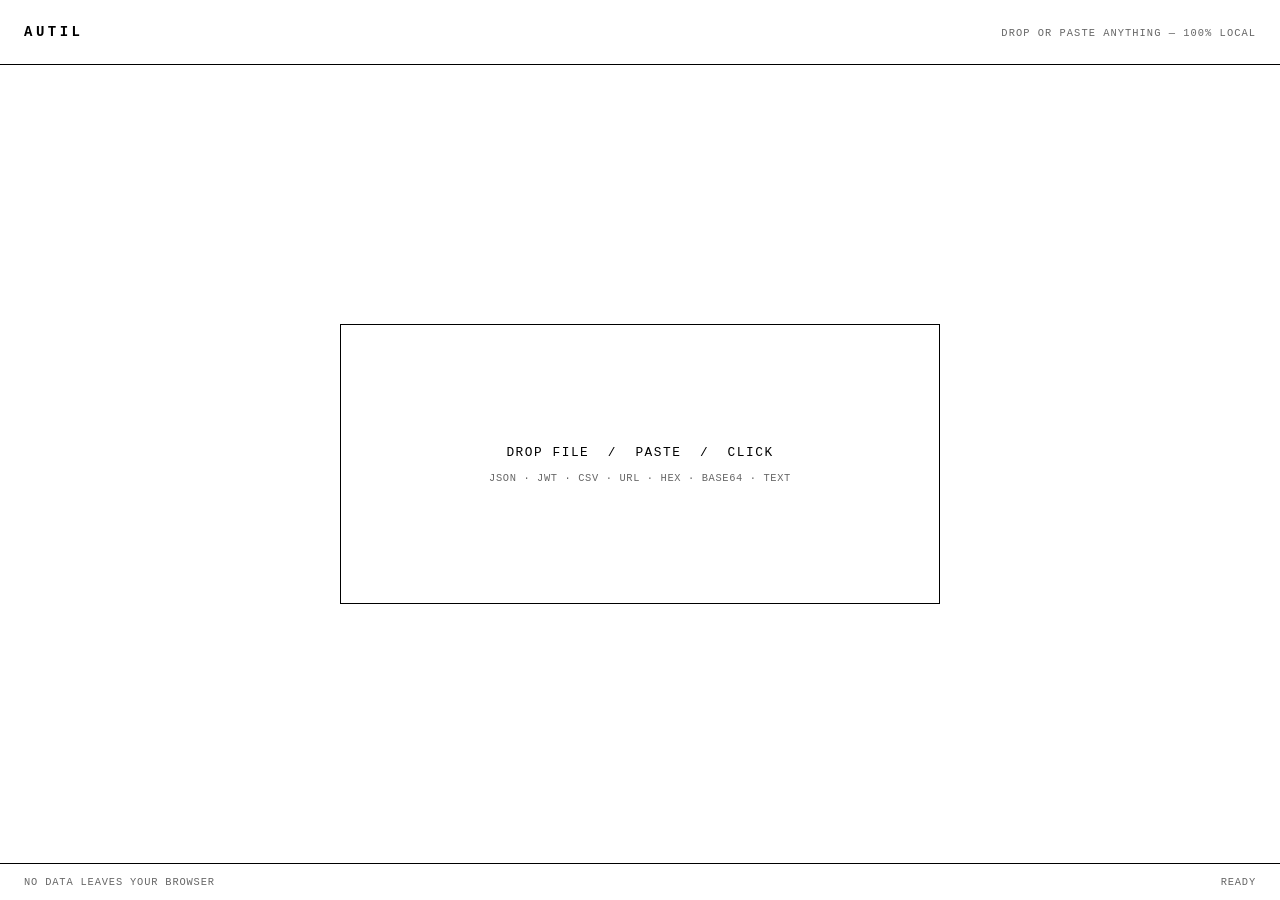
==== index.html @ 1c5a49dd "feat: add JSON Semantic Diff" ====
<!DOCTYPE html>
<html lang="en">
<head>
  <meta charset="UTF-8">
  <meta name="viewport" content="width=device-width, initial-scale=1.0">
  <title>AUTIL</title>
  <style>
    :root {
      --black:   #000;
      --white:   #fff;
      --mid:     #666;
      --rule:    1px solid #000;
      --pad:     24px;
      --mono:    'Courier New', Courier, monospace;
    }

    *, *::before, *::after { box-sizing: border-box; margin: 0; padding: 0; }

    body {
      font-family: var(--mono);
      background: var(--white);
      color: var(--black);
      min-height: 100dvh;
      display: grid;
      grid-template-rows: auto 1fr auto;
    }

    /* ── Header ── */
    header {
      padding: var(--pad);
      border-bottom: var(--rule);
      display: flex;
      justify-content: space-between;
      align-items: baseline;
      gap: 16px;
    }

    .wordmark {
      font-size: 0.875rem;
      font-weight: bold;
      letter-spacing: 0.25em;
    }

    .tagline {
      font-size: 0.65rem;
      color: var(--mid);
      letter-spacing: 0.1em;
      text-transform: uppercase;
    }

    /* ── Drop zone ── */
    main {
      display: flex;
      align-items: center;
      justify-content: center;
      padding: var(--pad);
    }

    #drop {
      width: 100%;
      max-width: 600px;
      min-height: 280px;
      border: var(--rule);
      display: flex;
      flex-direction: column;
      align-items: center;
      justify-content: center;
      gap: 12px;
      cursor: pointer;
      padding: 48px 32px;
      text-align: center;
      user-select: none;
      transition: background 80ms, color 80ms;
    }

    #drop.over {
      background: var(--black);
      color: var(--white);
    }

    #drop.over .hint { color: #999; }

    .instruction {
      font-size: 0.8rem;
      letter-spacing: 0.12em;
      text-transform: uppercase;
    }

    .hint {
      font-size: 0.65rem;
      color: var(--mid);
      letter-spacing: 0.06em;
    }

    /* ── Tool output area ── */
    #tool {
      width: 100%;
      max-width: 600px;
      margin-top: 16px;
      display: none;
    }

    /* ── Footer ── */
    footer {
      padding: 12px var(--pad);
      border-top: var(--rule);
      display: flex;
      justify-content: space-between;
      align-items: center;
      font-size: 0.65rem;
      color: var(--mid);
      letter-spacing: 0.08em;
    }
  </style>
</head>
<body>

  <header>
    <span class="wordmark">AUTIL</span>
    <span class="tagline">Drop or paste anything &mdash; 100% local</span>
  </header>

  <main>
    <div style="width:100%;max-width:600px;">
      <div id="drop">
        <div class="instruction">Drop file &nbsp;/&nbsp; paste &nbsp;/&nbsp; click</div>
        <div class="hint">JSON &middot; JWT &middot; CSV &middot; URL &middot; HEX &middot; BASE64 &middot; TEXT</div>
      </div>
      <div id="tool"></div>
    </div>
  </main>

  <footer>
    <span>NO DATA LEAVES YOUR BROWSER</span>
    <span id="status">READY</span>
  </footer>

  <script>
    // ── Feature flags — toggle tools without redeployment ──
    window.AUTIL_FLAGS = {
      SPREADSHEET_GRID_V1:         true,
      TEMPORAL_CALENDAR_P2P:       true,
      CRYPTOGRAPHIC_DEVELOPER_KIT: true,
      WASM_FFMPEG_TRANSCODER:      false,
    };

    const drop   = document.getElementById('drop');
    const tool   = document.getElementById('tool');
    const status = document.getElementById('status');

    // ── Drag and drop ──
    drop.addEventListener('dragover', e => { e.preventDefault(); drop.classList.add('over'); });
    drop.addEventListener('dragleave', () => drop.classList.remove('over'));
    drop.addEventListener('drop', e => {
      e.preventDefault();
      drop.classList.remove('over');
      const file = e.dataTransfer.files[0];
      if (file) return readFile(file);
      const text = e.dataTransfer.getData('text');
      if (text) route(text);
    });

    // ── Click to pick file ──
    drop.addEventListener('click', () => {
      const input = document.createElement('input');
      input.type = 'file';
      input.onchange = e => readFile(e.target.files[0]);
      input.click();
    });

    // ── Paste anywhere ──
    document.addEventListener('paste', e => {
      const text = e.clipboardData.getData('text');
      if (text) return route(text);
      const file = e.clipboardData.files[0];
      if (file) readFile(file);
    });

    function readFile(file) {
      setStatus(`${file.name}`);
      const reader = new FileReader();
      reader.onload = e => route(e.target.result, file.type);
      reader.readAsText(file);
    }

    // ── Type detection ──
    function detect(raw) {
      const t = raw.trim();
      if (t.startsWith('{') || t.startsWith('['))                        return 'JSON';
      if (/^[\w-]+\.[\w-]+\.[\w-]+$/.test(t))                           return 'JWT';
      if (/^https?:\/\//.test(t))                                        return 'URL';
      if (t.includes(',') && t.split('\n').length > 1)                   return 'CSV';
      if (/^([0-9a-fA-F]{2}\s*)+$/.test(t))                             return 'HEX';
      if (/^[A-Za-z0-9+/]+=*$/.test(t) && t.length % 4 === 0)          return 'BASE64';
      return 'TEXT';
    }

    // ── Route input to the right tool ──
    function route(raw, mimeHint) {
      const type = detect(raw);
      setStatus(type);
      tool.style.display = 'block';
      tool.innerHTML = `<div style="padding:16px 0;font-size:0.7rem;color:#666;letter-spacing:.08em;">DETECTED: ${type} — tool module loading...</div>`;
      // Tool modules injected here by Claude SWE
    }

    function setStatus(msg) {
      status.textContent = msg.toUpperCase();
    }
  </script>

</body>
</html>
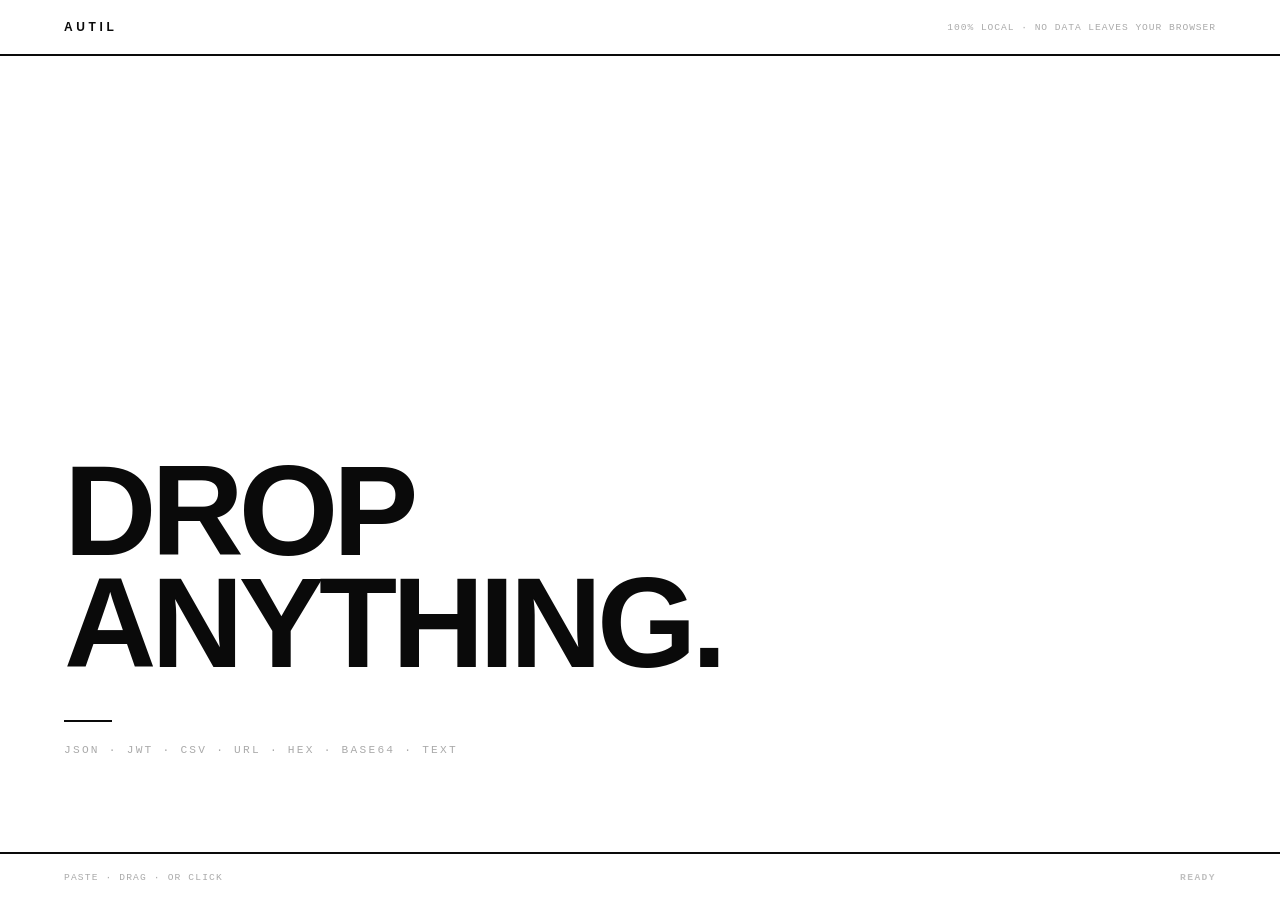
==== commit 846d4fb2: "feat: add Image Compressor" ====
--- a/index.html
+++ b/index.html
@@ -4,210 +4,32 @@
   <meta charset="UTF-8">
   <meta name="viewport" content="width=device-width, initial-scale=1.0">
   <title>AUTIL</title>
-  <style>
-    :root {
-      --black:   #000;
-      --white:   #fff;
-      --mid:     #666;
-      --rule:    1px solid #000;
-      --pad:     24px;
-      --mono:    'Courier New', Courier, monospace;
-    }
-
-    *, *::before, *::after { box-sizing: border-box; margin: 0; padding: 0; }
-
-    body {
-      font-family: var(--mono);
-      background: var(--white);
-      color: var(--black);
-      min-height: 100dvh;
-      display: grid;
-      grid-template-rows: auto 1fr auto;
-    }
-
-    /* ── Header ── */
-    header {
-      padding: var(--pad);
-      border-bottom: var(--rule);
-      display: flex;
-      justify-content: space-between;
-      align-items: baseline;
-      gap: 16px;
-    }
-
-    .wordmark {
-      font-size: 0.875rem;
-      font-weight: bold;
-      letter-spacing: 0.25em;
-    }
-
-    .tagline {
-      font-size: 0.65rem;
-      color: var(--mid);
-      letter-spacing: 0.1em;
-      text-transform: uppercase;
-    }
-
-    /* ── Drop zone ── */
-    main {
-      display: flex;
-      align-items: center;
-      justify-content: center;
-      padding: var(--pad);
-    }
-
-    #drop {
-      width: 100%;
-      max-width: 600px;
-      min-height: 280px;
-      border: var(--rule);
-      display: flex;
-      flex-direction: column;
-      align-items: center;
-      justify-content: center;
-      gap: 12px;
-      cursor: pointer;
-      padding: 48px 32px;
-      text-align: center;
-      user-select: none;
-      transition: background 80ms, color 80ms;
-    }
-
-    #drop.over {
-      background: var(--black);
-      color: var(--white);
-    }
-
-    #drop.over .hint { color: #999; }
-
-    .instruction {
-      font-size: 0.8rem;
-      letter-spacing: 0.12em;
-      text-transform: uppercase;
-    }
-
-    .hint {
-      font-size: 0.65rem;
-      color: var(--mid);
-      letter-spacing: 0.06em;
-    }
-
-    /* ── Tool output area ── */
-    #tool {
-      width: 100%;
-      max-width: 600px;
-      margin-top: 16px;
-      display: none;
-    }
-
-    /* ── Footer ── */
-    footer {
-      padding: 12px var(--pad);
-      border-top: var(--rule);
-      display: flex;
-      justify-content: space-between;
-      align-items: center;
-      font-size: 0.65rem;
-      color: var(--mid);
-      letter-spacing: 0.08em;
-    }
-  </style>
+  <link rel="stylesheet" href="style.css">
 </head>
 <body>
 
-  <header>
-    <span class="wordmark">AUTIL</span>
-    <span class="tagline">Drop or paste anything &mdash; 100% local</span>
-  </header>
+  <aapp>
 
-  <main>
-    <div style="width:100%;max-width:600px;">
-      <div id="drop">
-        <div class="instruction">Drop file &nbsp;/&nbsp; paste &nbsp;/&nbsp; click</div>
-        <div class="hint">JSON &middot; JWT &middot; CSV &middot; URL &middot; HEX &middot; BASE64 &middot; TEXT</div>
-      </div>
-      <div id="tool"></div>
-    </div>
-  </main>
+    <ahead>
+      <amark>AUTIL</amark>
+      <atag>100% local &middot; no data leaves your browser</atag>
+    </ahead>
 
-  <footer>
-    <span>NO DATA LEAVES YOUR BROWSER</span>
-    <span id="status">READY</span>
-  </footer>
+    <adrop id="drop">
+      <alabel>Drop<br>Anything.</alabel>
+      <ahint>JSON &middot; JWT &middot; CSV &middot; URL &middot; HEX &middot; BASE64 &middot; TEXT</ahint>
+    </adrop>
 
-  <script>
-    // ── Feature flags — toggle tools without redeployment ──
-    window.AUTIL_FLAGS = {
-      SPREADSHEET_GRID_V1:         true,
-      TEMPORAL_CALENDAR_P2P:       true,
-      CRYPTOGRAPHIC_DEVELOPER_KIT: true,
-      WASM_FFMPEG_TRANSCODER:      false,
-    };
+    <amain id="main" hidden></amain>
 
-    const drop   = document.getElementById('drop');
-    const tool   = document.getElementById('tool');
-    const status = document.getElementById('status');
+    <afooter>
+      <ainfo>Paste &middot; drag &middot; or click</ainfo>
+      <astatus id="status" data-ready>READY</astatus>
+    </afooter>
 
-    // ── Drag and drop ──
-    drop.addEventListener('dragover', e => { e.preventDefault(); drop.classList.add('over'); });
-    drop.addEventListener('dragleave', () => drop.classList.remove('over'));
-    drop.addEventListener('drop', e => {
-      e.preventDefault();
-      drop.classList.remove('over');
-      const file = e.dataTransfer.files[0];
-      if (file) return readFile(file);
-      const text = e.dataTransfer.getData('text');
-      if (text) route(text);
-    });
+  </aapp>
 
-    // ── Click to pick file ──
-    drop.addEventListener('click', () => {
-      const input = document.createElement('input');
-      input.type = 'file';
-      input.onchange = e => readFile(e.target.files[0]);
-      input.click();
-    });
-
-    // ── Paste anywhere ──
-    document.addEventListener('paste', e => {
-      const text = e.clipboardData.getData('text');
-      if (text) return route(text);
-      const file = e.clipboardData.files[0];
-      if (file) readFile(file);
-    });
-
-    function readFile(file) {
-      setStatus(`${file.name}`);
-      const reader = new FileReader();
-      reader.onload = e => route(e.target.result, file.type);
-      reader.readAsText(file);
-    }
-
-    // ── Type detection ──
-    function detect(raw) {
-      const t = raw.trim();
-      if (t.startsWith('{') || t.startsWith('['))                        return 'JSON';
-      if (/^[\w-]+\.[\w-]+\.[\w-]+$/.test(t))                           return 'JWT';
-      if (/^https?:\/\//.test(t))                                        return 'URL';
-      if (t.includes(',') && t.split('\n').length > 1)                   return 'CSV';
-      if (/^([0-9a-fA-F]{2}\s*)+$/.test(t))                             return 'HEX';
-      if (/^[A-Za-z0-9+/]+=*$/.test(t) && t.length % 4 === 0)          return 'BASE64';
-      return 'TEXT';
-    }
-
-    // ── Route input to the right tool ──
-    function route(raw, mimeHint) {
-      const type = detect(raw);
-      setStatus(type);
-      tool.style.display = 'block';
-      tool.innerHTML = `<div style="padding:16px 0;font-size:0.7rem;color:#666;letter-spacing:.08em;">DETECTED: ${type} — tool module loading...</div>`;
-      // Tool modules injected here by Claude SWE
-    }
-
-    function setStatus(msg) {
-      status.textContent = msg.toUpperCase();
-    }
-  </script>
+  <script type="module" src="app.js"></script>
 
 </body>
 </html>
--- a/style.css
+++ b/style.css
@@ -0,0 +1,1104 @@
+/* ── Tokens ───────────────────────────────────────────── */
+:root {
+  --ink:     #0a0a0a;
+  --paper:   #fff;
+  --red:     #e52e00;
+  --yellow:  #f5c800;
+  --blue:    #0057ff;
+  --dim:     #aaa;
+
+  --rule:    2px solid var(--ink);
+  --thin:    1px solid color-mix(in srgb, var(--ink) 20%, transparent);
+
+  --sans:    'Helvetica Neue', Helvetica, Arial, system-ui, sans-serif;
+  --mono:    ui-monospace, 'Courier New', Courier, monospace;
+
+  --pad:     clamp(1.5rem, 5vw, 4rem);
+  --head-h:  3.5rem;
+  --foot-h:  3rem;
+
+  --w-black: 900;
+  --w-reg:   400;
+}
+
+/* ── Reset ────────────────────────────────────────────── */
+*, *::before, *::after { box-sizing: border-box; margin: 0; padding: 0; }
+
+/* ── Custom tags ──────────────────────────────────────── */
+aapp, ahead, amark, atag,
+adrop, alabel, ahint,
+amain, aoutput,
+afooter, ainfo, astatus,
+atool {
+  display: block;
+}
+
+/* ── Root ─────────────────────────────────────────────── */
+html, body { height: 100%; }
+
+body {
+  font-family: var(--sans);
+  background: var(--paper);
+  color: var(--ink);
+  -webkit-font-smoothing: antialiased;
+}
+
+/* ── App shell ────────────────────────────────────────── */
+aapp {
+  display: grid;
+  grid-template-rows: var(--head-h) 1fr var(--foot-h);
+  height: 100dvh;
+  overflow: hidden;
+}
+
+/* ── Header ───────────────────────────────────────────── */
+ahead {
+  display: flex;
+  align-items: center;
+  justify-content: space-between;
+  padding: 0 var(--pad);
+  border-bottom: var(--rule);
+}
+
+amark {
+  font-size: 0.75rem;
+  font-weight: var(--w-black);
+  letter-spacing: 0.3em;
+  text-transform: uppercase;
+}
+
+atag {
+  font-family: var(--mono);
+  font-size: 0.6rem;
+  letter-spacing: 0.1em;
+  text-transform: uppercase;
+  color: var(--dim);
+}
+
+/* ── Drop zone ────────────────────────────────────────── */
+adrop {
+  display: flex;
+  flex-direction: column;
+  justify-content: flex-end;
+  padding: var(--pad);
+  padding-bottom: calc(var(--pad) + 2rem);
+  height: 100%;
+  cursor: pointer;
+  transition: background 80ms, color 80ms;
+  user-select: none;
+}
+
+adrop.over {
+  background: var(--ink);
+  color: var(--paper);
+}
+
+adrop.over ahint { color: #555; }
+adrop.over ahint::before { background: #555; }
+
+alabel {
+  font-size: clamp(3.5rem, 10vw, 11rem);
+  font-weight: var(--w-black);
+  letter-spacing: -0.04em;
+  line-height: 0.88;
+  text-transform: uppercase;
+  pointer-events: none;
+}
+
+ahint {
+  margin-top: 2.5rem;
+  padding-top: 1.5rem;
+  position: relative;
+  font-family: var(--mono);
+  font-size: clamp(0.55rem, 1vw, 0.7rem);
+  letter-spacing: 0.2em;
+  text-transform: uppercase;
+  color: var(--dim);
+  pointer-events: none;
+}
+
+ahint::before {
+  content: '';
+  position: absolute;
+  top: 0; left: 0;
+  width: 3rem;
+  height: 2px;
+  background: var(--ink);
+}
+
+/* ── Main (tool output state) ─────────────────────────── */
+amain {
+  overflow: hidden;
+  padding: 0;
+}
+
+aoutput {
+  display: flex;
+  flex-direction: column;
+  width: 100%;
+  height: 100%;
+}
+aoutput:empty { display: none; }
+
+/* ── Tool containers (generated by SWE) ──────────────── */
+atool {
+  padding: 0;
+}
+
+/* ── Footer ───────────────────────────────────────────── */
+afooter {
+  display: grid;
+  grid-template-columns: 1fr auto;
+  align-items: center;
+  padding: 0 var(--pad);
+  border-top: var(--rule);
+  font-family: var(--mono);
+  font-size: 0.6rem;
+  letter-spacing: 0.12em;
+  text-transform: uppercase;
+}
+
+ainfo { color: var(--dim); }
+
+astatus {
+  font-weight: var(--w-black);
+  letter-spacing: 0.15em;
+  color: var(--red);
+  transition: color 0.15s;
+}
+
+astatus[data-ready] { color: var(--ink); opacity: 0.25; }
+
+/* ── Utility classes ──────────────────────────────────── */
+[hidden] { display: none !important; }
+
+/* ── Shared tool primitives ───────────────────────────── */
+.tool-label {
+  font-family: var(--mono);
+  font-size: 0.55rem;
+  letter-spacing: 0.2em;
+  text-transform: uppercase;
+  color: var(--dim);
+  display: block;
+}
+
+.tool-btn {
+  font-family: var(--mono);
+  font-size: 0.6rem;
+  letter-spacing: 0.15em;
+  text-transform: uppercase;
+  background: var(--ink);
+  color: var(--paper);
+  border: 1px solid var(--ink);
+  padding: 6px 16px;
+  cursor: pointer;
+}
+.tool-btn:hover { background: var(--paper); color: var(--ink); }
+
+.tool-btn-ghost { background: var(--paper); color: var(--ink); }
+.tool-btn-ghost:hover { background: var(--ink); color: var(--paper); }
+
+.tool-hint {
+  font-family: var(--mono);
+  font-size: 0.6rem;
+  letter-spacing: 0.1em;
+  text-transform: uppercase;
+  color: var(--dim);
+  text-align: center;
+  padding: 2rem 0;
+}
+
+.tool-offline {
+  font-family: var(--mono);
+  font-size: 0.6rem;
+  letter-spacing: 0.1em;
+  text-transform: uppercase;
+  color: var(--dim);
+}
+
+/* ── JSON Semantic Diff ───────────────────────────────── */
+.jsd { display: flex; flex-direction: column; gap: 1rem; padding: var(--pad); overflow-y: auto; height: 100%; }
+
+.jsd-toolbar {
+  display: flex;
+  align-items: center;
+  justify-content: space-between;
+  flex-wrap: wrap;
+  gap: 0.75rem;
+  padding-bottom: 1rem;
+  border-bottom: var(--rule);
+}
+
+.jsd-title {
+  font-family: var(--mono);
+  font-size: 0.65rem;
+  font-weight: var(--w-black);
+  letter-spacing: 0.25em;
+  text-transform: uppercase;
+}
+
+.jsd-actions { display: flex; align-items: center; gap: 0.75rem; flex-wrap: wrap; }
+
+.jsd-stats {
+  font-family: var(--mono);
+  font-size: 0.6rem;
+  letter-spacing: 0.08em;
+  color: var(--dim);
+}
+
+.jsd-inputs {
+  display: grid;
+  grid-template-columns: 1fr 1fr;
+  gap: 1px;
+  background: var(--ink);
+  border: 1px solid var(--ink);
+}
+
+.jsd-panel { background: var(--paper); display: flex; flex-direction: column; }
+
+.jsd-panel-label { padding: 0.4rem 0.75rem; border-bottom: 1px solid var(--ink); }
+
+.jsd-textarea {
+  width: 100%;
+  min-height: 10rem;
+  resize: vertical;
+  border: none;
+  outline: none;
+  padding: 0.75rem;
+  font-family: var(--mono);
+  font-size: 0.72rem;
+  background: var(--paper);
+  color: var(--ink);
+  line-height: 1.5;
+}
+.jsd-textarea::placeholder { color: var(--dim); }
+
+.jsd-tree { padding: 0.5rem 0; }
+.jsd-node { display: flex; flex-direction: column; }
+
+.jsd-row {
+  display: flex;
+  align-items: baseline;
+  padding: 2px 0;
+  cursor: default;
+  user-select: text;
+}
+.jsd-row:hover { background: color-mix(in srgb, var(--ink) 4%, transparent); }
+.jsd-row.added    { background: color-mix(in srgb, var(--blue)   15%, transparent); }
+.jsd-row.deleted  { background: color-mix(in srgb, var(--red)    10%, transparent); opacity: 0.7; text-decoration: line-through; }
+.jsd-row.modified { background: color-mix(in srgb, var(--yellow) 25%, transparent); }
+
+.jsd-marker {
+  width: 1.25rem;
+  flex-shrink: 0;
+  font-family: var(--mono);
+  font-size: 0.7rem;
+  font-weight: var(--w-black);
+  text-align: center;
+}
+.jsd-row.added    .jsd-marker { color: var(--blue); }
+.jsd-row.deleted  .jsd-marker { color: var(--red); }
+.jsd-row.modified .jsd-marker { color: var(--ink); }
+
+.jsd-key    { font-family: var(--mono); font-size: 0.72rem; }
+.jsd-colon  { font-family: var(--mono); font-size: 0.72rem; color: var(--dim); margin: 0 3px; }
+.jsd-val    { font-family: var(--mono); font-size: 0.72rem; }
+.jsd-val.type-number  { font-weight: var(--w-black); }
+.jsd-val.type-boolean { font-style: italic; }
+.jsd-val.type-null    { color: var(--dim); }
+.jsd-val-old   { text-decoration: line-through; color: var(--dim); margin-right: 0.5rem; }
+.jsd-val-arrow { color: var(--dim); margin: 0 0.25rem; font-family: var(--mono); font-size: 0.65rem; }
+.jsd-val-new   { font-weight: var(--w-black); }
+.jsd-bracket   { font-family: var(--mono); font-size: 0.72rem; color: var(--dim); }
+.jsd-summary   { font-family: var(--mono); font-size: 0.6rem; color: var(--dim); margin-left: 0.25rem; }
+.jsd-toggle    { width: 0.875rem; flex-shrink: 0; cursor: pointer; font-size: 0.65rem; color: var(--dim); text-align: center; user-select: none; }
+.jsd-toggle:hover { color: var(--ink); }
+.jsd-children.collapsed { display: none; }
+
+.jsd-error {
+  padding: 0.875rem 1rem;
+  border-left: 3px solid var(--red);
+  background: color-mix(in srgb, var(--red) 5%, transparent);
+  font-family: var(--mono);
+  font-size: 0.7rem;
+  margin-bottom: 0.5rem;
+}
+
+/* ── Cron Humanizer ───────────────────────────────────── */
+.ceh { display: flex; flex-direction: column; gap: 1.5rem; padding: var(--pad); overflow-y: auto; height: 100%; }
+
+.ceh-head {
+  display: flex;
+  align-items: baseline;
+  justify-content: space-between;
+  padding-bottom: 1rem;
+  border-bottom: var(--rule);
+}
+
+.ceh-title {
+  font-family: var(--mono);
+  font-size: 0.65rem;
+  font-weight: var(--w-black);
+  letter-spacing: 0.25em;
+  text-transform: uppercase;
+}
+
+.ceh-input {
+  width: 100%;
+  border: none;
+  border-bottom: var(--rule);
+  outline: none;
+  padding: 0.5rem 0;
+  font-family: var(--mono);
+  font-size: 1.5rem;
+  letter-spacing: 0.1em;
+  background: transparent;
+  color: var(--ink);
+}
+.ceh-input::placeholder { color: var(--dim); font-size: 1rem; }
+
+.ceh-chips { display: flex; gap: 0.5rem; flex-wrap: wrap; align-items: center; }
+
+.ceh-label {
+  font-family: var(--mono);
+  font-size: 0.5rem;
+  letter-spacing: 0.2em;
+  text-transform: uppercase;
+  color: var(--dim);
+  flex-shrink: 0;
+}
+
+.ceh-chip {
+  font-family: var(--mono);
+  font-size: 0.6rem;
+  letter-spacing: 0.06em;
+  background: color-mix(in srgb, var(--ink) 6%, transparent);
+  border: 1px solid color-mix(in srgb, var(--ink) 20%, transparent);
+  padding: 3px 8px;
+  cursor: pointer;
+  color: var(--ink);
+}
+.ceh-chip:hover { background: var(--ink); color: var(--paper); border-color: var(--ink); }
+
+.ceh-human {
+  font-size: 1.5rem;
+  font-weight: var(--w-black);
+  letter-spacing: -0.02em;
+  line-height: 1.2;
+}
+
+.ceh-fields {
+  display: grid;
+  grid-template-columns: repeat(5, 1fr);
+  border: var(--rule);
+}
+
+.ceh-field {
+  padding: 0.75rem 1rem;
+  border-right: 1px solid var(--ink);
+}
+.ceh-field:last-child { border-right: none; }
+
+.ceh-field-name {
+  font-family: var(--mono);
+  font-size: 0.5rem;
+  letter-spacing: 0.2em;
+  text-transform: uppercase;
+  color: var(--dim);
+  margin-bottom: 0.25rem;
+}
+
+.ceh-field-val {
+  font-family: var(--mono);
+  font-size: 0.85rem;
+  font-weight: var(--w-black);
+  letter-spacing: 0.06em;
+}
+
+.ceh-runs { display: flex; flex-direction: column; }
+
+.ceh-runs-label {
+  font-family: var(--mono);
+  font-size: 0.5rem;
+  letter-spacing: 0.2em;
+  text-transform: uppercase;
+  color: var(--dim);
+  margin-bottom: 0.75rem;
+}
+
+.ceh-run {
+  display: grid;
+  grid-template-columns: 1.5rem 1fr auto;
+  align-items: baseline;
+  gap: 1rem;
+  padding: 0.5rem 0;
+  border-bottom: var(--thin);
+  font-family: var(--mono);
+  font-size: 0.72rem;
+}
+.ceh-run:last-child { border-bottom: none; }
+
+.ceh-run-i   { font-size: 0.55rem; color: var(--dim); text-align: right; }
+.ceh-run-dt  { letter-spacing: 0.04em; }
+.ceh-run-rel { font-size: 0.6rem; color: var(--dim); white-space: nowrap; }
+
+.ceh-error {
+  padding: 0.875rem 1rem;
+  border-left: 3px solid var(--red);
+  background: color-mix(in srgb, var(--red) 5%, transparent);
+  font-family: var(--mono);
+  font-size: 0.7rem;
+}
+
+/* ── Data Grid ────────────────────────────────────────── */
+.dg {
+  display: flex;
+  flex-direction: column;
+  height: 100%;
+  font-family: var(--mono);
+  font-size: 12px;
+  position: relative;
+}
+
+.dg-toolbar {
+  display: flex;
+  align-items: center;
+  gap: 0.5rem;
+  padding: 0 0.75rem;
+  height: 2.75rem;
+  border-bottom: var(--rule);
+  background: var(--paper);
+  flex-shrink: 0;
+}
+
+.dg-flex-gap { flex: 1; }
+
+.dg-label {
+  font-family: var(--mono);
+  font-size: 0.55rem;
+  letter-spacing: 0.15em;
+  text-transform: uppercase;
+  color: var(--dim);
+  white-space: nowrap;
+}
+
+.dg-search {
+  flex: 1;
+  max-width: 220px;
+  border: 1px solid color-mix(in srgb, var(--ink) 20%, transparent);
+  color: var(--ink);
+  padding: 5px 10px;
+  font-family: var(--mono);
+  font-size: 11px;
+  letter-spacing: 0.04em;
+  outline: none;
+  background: transparent;
+  height: 28px;
+}
+.dg-search:focus { border-color: var(--ink); }
+
+.dg-select {
+  border: 1px solid color-mix(in srgb, var(--ink) 20%, transparent);
+  color: var(--ink);
+  padding: 4px 8px;
+  font-family: var(--mono);
+  font-size: 11px;
+  letter-spacing: 0.04em;
+  outline: none;
+  background: var(--paper);
+  cursor: pointer;
+  height: 28px;
+  max-width: 140px;
+}
+.dg-select:focus { border-color: var(--ink); }
+
+.dg-icon-btn {
+  background: transparent;
+  border: 1px solid color-mix(in srgb, var(--ink) 15%, transparent);
+  color: var(--ink);
+  width: 28px;
+  height: 28px;
+  display: flex;
+  align-items: center;
+  justify-content: center;
+  cursor: pointer;
+  flex-shrink: 0;
+  padding: 0;
+}
+.dg-icon-btn:hover { background: var(--ink); color: var(--paper); border-color: var(--ink); }
+.dg-icon-btn.active { background: var(--ink); color: var(--paper); border-color: var(--ink); }
+
+.dg-body {
+  flex: 1;
+  overflow: hidden;
+  position: relative;
+}
+
+.dg-scroller {
+  height: 100%;
+  overflow: auto;
+  position: relative;
+}
+
+.dg-viewport {
+  position: relative;
+  min-width: max-content;
+  width: 100%;
+}
+
+.dg-head {
+  position: sticky;
+  top: 0;
+  z-index: 5;
+  background: var(--paper);
+  border-bottom: var(--rule);
+  display: grid;
+}
+
+.dg-head-cell {
+  padding: 0 12px;
+  border-right: var(--thin);
+  font-size: 10px;
+  font-weight: var(--w-black);
+  letter-spacing: 0.15em;
+  text-transform: uppercase;
+  cursor: pointer;
+  user-select: none;
+  display: flex;
+  align-items: center;
+  justify-content: space-between;
+  height: 38px;
+  white-space: nowrap;
+  gap: 6px;
+}
+.dg-head-cell:hover { background: color-mix(in srgb, var(--ink) 4%, transparent); }
+.dg-head-cell.sorted { color: var(--red); }
+
+.dg-sort-ind { font-size: 10px; color: var(--red); }
+
+.dg-canvas {
+  position: absolute;
+  top: 0; left: 0;
+  width: 100%;
+  will-change: transform;
+}
+
+.dg-row {
+  display: grid;
+  border-bottom: var(--thin);
+  height: 36px;
+  background: var(--paper);
+}
+.dg-row:hover { background: color-mix(in srgb, var(--ink) 3%, transparent); }
+
+.dg-cell {
+  padding: 0 12px;
+  border-right: var(--thin);
+  white-space: nowrap;
+  overflow: hidden;
+  text-overflow: ellipsis;
+  display: flex;
+  align-items: center;
+  font-size: 12px;
+  position: relative;
+  height: 100%;
+}
+.dg-action-cell { justify-content: center; padding: 0 6px; }
+
+.dg-del-btn {
+  background: transparent;
+  border: none;
+  color: var(--dim);
+  cursor: pointer;
+  display: flex;
+  align-items: center;
+  justify-content: center;
+  padding: 4px;
+  flex-shrink: 0;
+}
+.dg-del-btn:hover { color: var(--red); }
+
+.dg-cell-input {
+  position: absolute;
+  inset: 2px;
+  background: var(--paper);
+  border: 1px solid var(--ink);
+  color: var(--ink);
+  font-family: var(--mono);
+  font-size: 12px;
+  padding: 0 10px;
+  outline: none;
+  z-index: 10;
+}
+
+.dg-group-row {
+  display: flex;
+  align-items: center;
+  padding: 0 12px;
+  gap: 10px;
+  height: 36px;
+  background: color-mix(in srgb, var(--ink) 5%, transparent);
+  border-bottom: var(--thin);
+  font-size: 10px;
+  font-weight: var(--w-black);
+  letter-spacing: 0.1em;
+  text-transform: uppercase;
+  cursor: pointer;
+  user-select: none;
+}
+.dg-group-row:hover { background: color-mix(in srgb, var(--ink) 10%, transparent); }
+.dg-group-arrow { font-size: 8px; width: 10px; flex-shrink: 0; }
+
+.dg-foot {
+  display: flex;
+  align-items: center;
+  justify-content: space-between;
+  padding: 0 1rem;
+  height: 2rem;
+  border-top: var(--thin);
+  font-size: 10px;
+  letter-spacing: 0.08em;
+  color: var(--dim);
+  flex-shrink: 0;
+  background: var(--paper);
+}
+
+/* ── Data Grid Panel (slide-in sidebar) ───────────────── */
+.dg-panel {
+  position: absolute;
+  top: 0; right: 0; bottom: 0;
+  width: 260px;
+  background: var(--paper);
+  border-left: var(--rule);
+  z-index: 20;
+  transform: translateX(100%);
+  transition: transform 0.22s cubic-bezier(0.16, 1, 0.3, 1);
+  display: flex;
+  flex-direction: column;
+}
+.dg-panel.open { transform: translateX(0); }
+
+.dg-panel-head {
+  display: flex;
+  align-items: center;
+  justify-content: space-between;
+  padding: 0 1rem;
+  height: 2.75rem;
+  border-bottom: var(--rule);
+  font-size: 10px;
+  font-weight: var(--w-black);
+  letter-spacing: 0.2em;
+  text-transform: uppercase;
+  flex-shrink: 0;
+}
+
+.dg-panel-body {
+  flex: 1;
+  overflow-y: auto;
+  padding: 1rem;
+  display: flex;
+  flex-direction: column;
+  gap: 1.5rem;
+}
+
+.dg-panel-section {
+  font-size: 10px;
+  letter-spacing: 0.15em;
+  text-transform: uppercase;
+  color: var(--dim);
+  margin-bottom: 0.5rem;
+  font-family: var(--mono);
+}
+
+.dg-panel-empty {
+  font-size: 11px;
+  color: var(--dim);
+  letter-spacing: 0.06em;
+}
+
+.dg-ds-item {
+  display: flex;
+  align-items: center;
+  justify-content: space-between;
+  padding: 8px 10px;
+  border: 1px solid color-mix(in srgb, var(--ink) 12%, transparent);
+  cursor: pointer;
+  gap: 8px;
+  margin-bottom: 4px;
+}
+.dg-ds-item:hover { border-color: var(--ink); }
+.dg-ds-item.active { border-color: var(--ink); background: color-mix(in srgb, var(--ink) 4%, transparent); }
+
+.dg-ds-info { overflow: hidden; flex: 1; }
+.dg-ds-name { font-size: 11px; font-weight: 500; overflow: hidden; text-overflow: ellipsis; white-space: nowrap; }
+.dg-ds-meta { font-size: 10px; color: var(--dim); margin-top: 1px; }
+
+.dg-clean-btn {
+  display: block;
+  width: 100%;
+  background: transparent;
+  border: 1px solid color-mix(in srgb, var(--ink) 15%, transparent);
+  color: var(--ink);
+  padding: 7px 10px;
+  font-family: var(--mono);
+  font-size: 11px;
+  letter-spacing: 0.08em;
+  text-align: left;
+  cursor: pointer;
+  margin-bottom: 4px;
+}
+.dg-clean-btn:hover { background: var(--ink); color: var(--paper); border-color: var(--ink); }
+.dg-clean-danger { color: var(--red); border-color: color-mix(in srgb, var(--red) 25%, transparent); }
+.dg-clean-danger:hover { background: var(--red); color: var(--paper); border-color: var(--red); }
+
+.dg-toast {
+  position: absolute;
+  bottom: 2.5rem;
+  right: 1rem;
+  background: var(--ink);
+  color: var(--paper);
+  padding: 5px 14px;
+  font-size: 11px;
+  letter-spacing: 0.08em;
+  pointer-events: none;
+  opacity: 0;
+  transform: translateY(8px);
+  transition: opacity 0.2s, transform 0.2s;
+}
+.dg-toast.show { opacity: 1; transform: translateY(0); }
+
+/* ── Tile launcher ────────────────────────────────────── */
+.tiles-bar {
+  display: flex;
+  align-items: center;
+  gap: 0.75rem;
+  padding: 0 1rem;
+  height: 2.25rem;
+  border-bottom: var(--thin);
+  flex-shrink: 0;
+}
+
+.tiles-back {
+  display: flex;
+  align-items: center;
+  justify-content: center;
+  width: 28px;
+  height: 28px;
+  border: var(--thin);
+  background: transparent;
+  cursor: pointer;
+  color: var(--ink);
+  transition: background 0.1s, color 0.1s;
+}
+
+.tiles-back:hover {
+  background: var(--ink);
+  color: var(--paper);
+}
+
+.tiles-type {
+  font-family: var(--mono);
+  font-size: 0.6rem;
+  letter-spacing: 0.15em;
+  text-transform: uppercase;
+  opacity: 0.6;
+}
+
+amain {
+  display: flex;
+  flex-direction: column;
+}
+
+.tiles-wrap {
+  display: grid;
+  grid-template-columns: repeat(auto-fill, minmax(280px, 1fr));
+  gap: 0;
+  flex: 1;
+  overflow-y: auto;
+  align-content: start;
+}
+
+.tile {
+  border-right: var(--thin);
+  border-bottom: var(--thin);
+  cursor: pointer;
+  display: flex;
+  flex-direction: column;
+  min-height: 200px;
+  transition: background 0.1s;
+}
+
+.tile:hover {
+  background: var(--ink);
+  color: var(--paper);
+}
+
+.tile:hover .tile-meta,
+.tile:hover .tile-key {
+  color: color-mix(in srgb, var(--paper) 55%, transparent);
+}
+
+.tile:hover .tile-table th,
+.tile:hover .tile-table td {
+  border-color: color-mix(in srgb, var(--paper) 20%, transparent);
+  color: var(--paper);
+}
+
+.tile-head {
+  display: flex;
+  flex-direction: column;
+  gap: 2px;
+  padding: 1rem 1.25rem 0.75rem;
+  border-bottom: var(--thin);
+  flex-shrink: 0;
+}
+
+.tile:hover .tile-head {
+  border-bottom-color: color-mix(in srgb, var(--paper) 20%, transparent);
+}
+
+.tile-name {
+  font-size: 0.7rem;
+  font-weight: var(--w-black);
+  letter-spacing: 0.15em;
+  text-transform: uppercase;
+}
+
+.tile-desc {
+  font-size: 0.65rem;
+  letter-spacing: 0.05em;
+  opacity: 0.65;
+  text-transform: uppercase;
+}
+
+.tile-preview {
+  flex: 1;
+  padding: 0.75rem 1.25rem;
+  overflow: hidden;
+  display: flex;
+  flex-direction: column;
+  gap: 0.5rem;
+}
+
+.tile-table {
+  width: 100%;
+  border-collapse: collapse;
+  font-family: var(--mono);
+  font-size: 0.6rem;
+}
+
+.tile-table th,
+.tile-table td {
+  border: 1px solid color-mix(in srgb, var(--ink) 15%, transparent);
+  padding: 3px 6px;
+  text-align: left;
+  white-space: nowrap;
+  overflow: hidden;
+  max-width: 100px;
+  text-overflow: ellipsis;
+}
+
+.tile-table th {
+  font-weight: var(--w-black);
+  letter-spacing: 0.05em;
+  text-transform: uppercase;
+  font-size: 0.55rem;
+  opacity: 0.75;
+}
+
+.tile-key {
+  font-weight: var(--w-black);
+  font-size: 0.55rem;
+  letter-spacing: 0.05em;
+  text-transform: uppercase;
+  opacity: 0.75;
+}
+
+.tile-meta {
+  font-family: var(--mono);
+  font-size: 0.6rem;
+  letter-spacing: 0.05em;
+  opacity: 0.6;
+  text-transform: uppercase;
+}
+
+/* ── Image Compressor ─────────────────────────────────── */
+.ic {
+  display: flex;
+  flex-direction: column;
+  height: 100%;
+  overflow: hidden;
+}
+
+.ic-bar {
+  display: flex;
+  align-items: center;
+  gap: 1rem;
+  padding: 0 var(--pad);
+  min-height: 2.75rem;
+  border-bottom: var(--rule);
+  flex-shrink: 0;
+  flex-wrap: wrap;
+}
+
+.ic-title {
+  font-family: var(--mono);
+  font-size: 0.65rem;
+  font-weight: var(--w-black);
+  letter-spacing: 0.25em;
+  text-transform: uppercase;
+  flex-shrink: 0;
+}
+
+.ic-controls {
+  display: flex;
+  align-items: center;
+  gap: 1rem;
+  flex: 1;
+  flex-wrap: wrap;
+}
+
+.ic-field {
+  display: flex;
+  align-items: center;
+  gap: 0.5rem;
+}
+
+.ic-select {
+  border: 1px solid color-mix(in srgb, var(--ink) 20%, transparent);
+  color: var(--ink);
+  padding: 4px 8px;
+  font-family: var(--mono);
+  font-size: 0.6rem;
+  letter-spacing: 0.1em;
+  text-transform: uppercase;
+  outline: none;
+  background: var(--paper);
+  cursor: pointer;
+  height: 28px;
+}
+.ic-select:focus { border-color: var(--ink); }
+
+.ic-range { width: 100px; accent-color: var(--ink); cursor: pointer; }
+
+.ic-quality-num {
+  font-family: var(--mono);
+  font-size: 0.65rem;
+  letter-spacing: 0.08em;
+  min-width: 2ch;
+  text-align: right;
+}
+
+.ic-split {
+  display: grid;
+  grid-template-columns: 1fr 1fr;
+  flex: 1;
+  overflow: hidden;
+}
+
+.ic-pane {
+  display: flex;
+  flex-direction: column;
+  overflow: hidden;
+  border-right: var(--thin);
+}
+.ic-pane:last-child { border-right: none; }
+
+.ic-pane-head {
+  font-family: var(--mono);
+  font-size: 0.5rem;
+  letter-spacing: 0.2em;
+  text-transform: uppercase;
+  color: var(--dim);
+  padding: 0.4rem 1rem;
+  border-bottom: var(--thin);
+  flex-shrink: 0;
+}
+
+.ic-img-area {
+  flex: 1;
+  display: flex;
+  align-items: center;
+  justify-content: center;
+  padding: 1.5rem;
+  overflow: hidden;
+}
+
+.ic-img-area img {
+  max-width: 100%;
+  max-height: 100%;
+  object-fit: contain;
+  display: block;
+}
+
+.ic-pane-foot {
+  display: flex;
+  gap: 2rem;
+  padding: 0.5rem 1rem;
+  border-top: var(--thin);
+  flex-shrink: 0;
+}
+
+.ic-stat {
+  display: flex;
+  flex-direction: column;
+  gap: 2px;
+}
+
+.ic-stat-key {
+  font-family: var(--mono);
+  font-size: 0.5rem;
+  letter-spacing: 0.2em;
+  text-transform: uppercase;
+  color: var(--dim);
+}
+
+.ic-stat-val {
+  font-family: var(--mono);
+  font-size: 0.72rem;
+  font-weight: var(--w-black);
+  letter-spacing: 0.04em;
+}
+
+.ic-saved-neg { color: var(--red); }
+
+.ic-error {
+  padding: 0.875rem 1rem;
+  border-left: 3px solid var(--red);
+  background: color-mix(in srgb, var(--red) 5%, transparent);
+  font-family: var(--mono);
+  font-size: 0.7rem;
+  margin: var(--pad);
+}
+
+.ic-tile-img {
+  max-width: 100%;
+  max-height: 80px;
+  object-fit: contain;
+  display: block;
+}
+
+/* ── No-tool fallback ─────────────────────────────────── */
+.tiles-empty {
+  display: flex;
+  flex-direction: column;
+  align-items: center;
+  justify-content: center;
+  flex: 1;
+  gap: 0.5rem;
+}
+
+.tiles-empty-type {
+  font-family: var(--mono);
+  font-size: 0.7rem;
+  font-weight: var(--w-black);
+  letter-spacing: 0.2em;
+  opacity: 0.3;
+}
+
+.tiles-empty-msg {
+  font-size: 0.7rem;
+  letter-spacing: 0.05em;
+  opacity: 0.3;
+  text-transform: uppercase;
+}
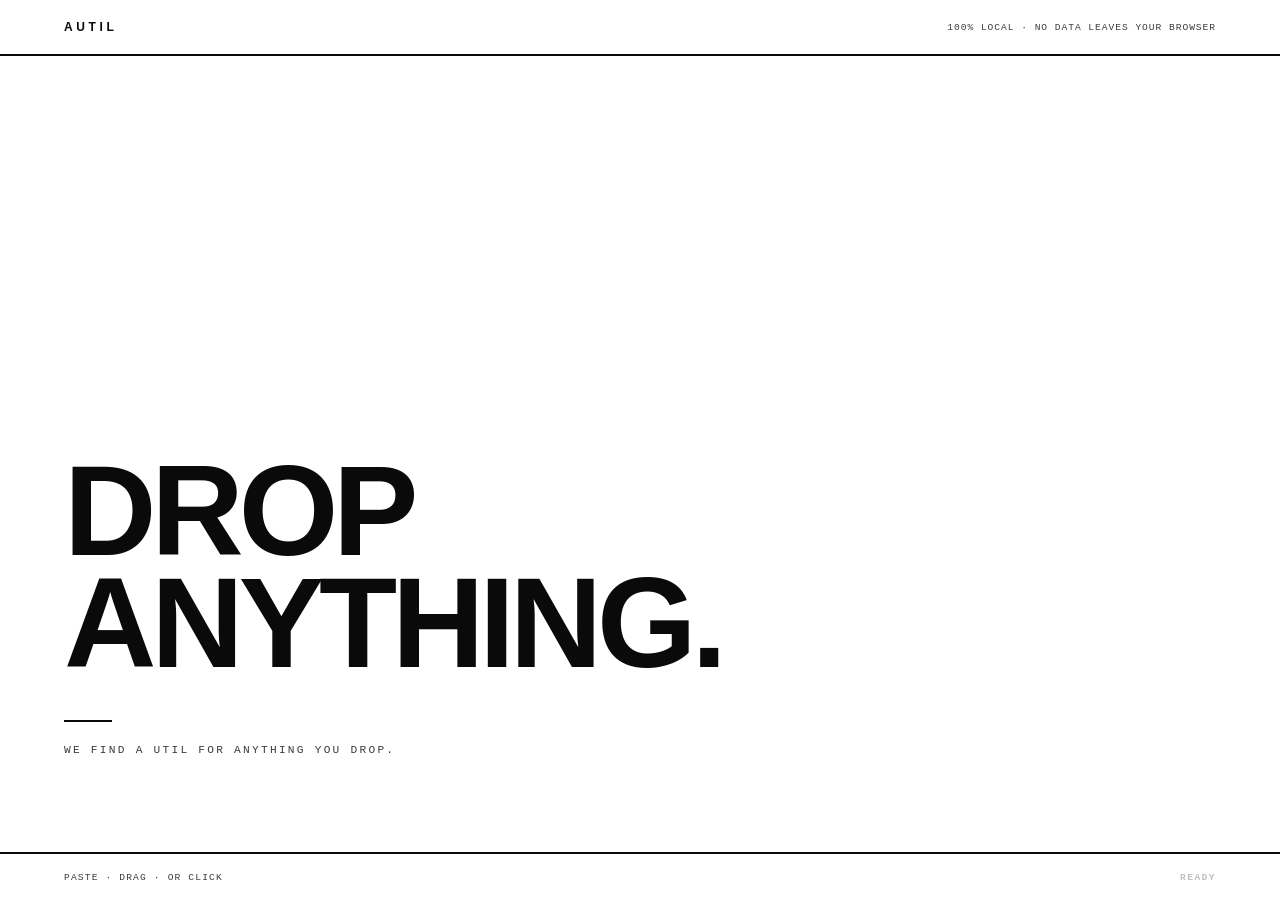
==== commit 22cc8d6d: "fix: tagline, remove image label, dim text to 80% - hint: 'we find a util for anything you drop' - -" ====
--- a/index.html
+++ b/index.html
@@ -17,7 +17,7 @@
 
     <adrop id="drop">
       <alabel>Drop<br>Anything.</alabel>
-      <ahint>JSON &middot; JWT &middot; CSV &middot; URL &middot; HEX &middot; BASE64 &middot; TEXT</ahint>
+      <ahint>We find a util for anything you drop.</ahint>
     </adrop>
 
     <amain id="main" hidden></amain>
--- a/style.css
+++ b/style.css
@@ -5,7 +5,7 @@
   --red:     #e52e00;
   --yellow:  #f5c800;
   --blue:    #0057ff;
-  --dim:     #aaa;
+  --dim:     color-mix(in srgb, var(--ink) 80%, transparent);
 
   --rule:    2px solid var(--ink);
   --thin:    1px solid color-mix(in srgb, var(--ink) 20%, transparent);
@@ -1078,6 +1078,159 @@
   display: block;
 }
 
+/* ── Image Resizer ────────────────────────────────────── */
+.ir { display: flex; flex-direction: column; height: 100%; overflow: hidden; }
+
+.ir-bar {
+  display: flex;
+  align-items: center;
+  gap: 1rem;
+  padding: 0 var(--pad);
+  min-height: 2.75rem;
+  border-bottom: var(--rule);
+  flex-shrink: 0;
+  flex-wrap: wrap;
+}
+
+.ir-title {
+  font-family: var(--mono);
+  font-size: 0.65rem;
+  font-weight: var(--w-black);
+  letter-spacing: 0.25em;
+  text-transform: uppercase;
+  flex-shrink: 0;
+}
+
+.ir-controls {
+  display: flex;
+  align-items: center;
+  gap: 0.5rem;
+  flex: 1;
+  flex-wrap: wrap;
+}
+
+.ir-field { display: flex; align-items: center; gap: 0.4rem; }
+
+.ir-input {
+  width: 5.5rem;
+  border: 1px solid color-mix(in srgb, var(--ink) 20%, transparent);
+  color: var(--ink);
+  padding: 4px 8px;
+  font-family: var(--mono);
+  font-size: 0.6rem;
+  letter-spacing: 0.08em;
+  outline: none;
+  background: var(--paper);
+  height: 28px;
+}
+.ir-input:focus { border-color: var(--ink); }
+.ir-pct { width: 3.5rem; }
+
+.ir-x {
+  font-family: var(--mono);
+  font-size: 0.65rem;
+  color: var(--dim);
+  flex-shrink: 0;
+}
+
+.ir-sep {
+  width: 1px;
+  height: 1.25rem;
+  background: color-mix(in srgb, var(--ink) 20%, transparent);
+  flex-shrink: 0;
+}
+
+.ir-lock-btn {
+  display: flex;
+  align-items: center;
+  justify-content: center;
+  width: 28px;
+  height: 28px;
+  border: 1px solid color-mix(in srgb, var(--ink) 20%, transparent);
+  background: transparent;
+  cursor: pointer;
+  color: var(--dim);
+  flex-shrink: 0;
+}
+.ir-lock-btn:hover { border-color: var(--ink); color: var(--ink); }
+.ir-lock-btn.ir-lock-on { background: var(--ink); color: var(--paper); border-color: var(--ink); }
+
+.ir-split {
+  display: grid;
+  grid-template-columns: 1fr 1fr;
+  flex: 1;
+  overflow: hidden;
+}
+
+.ir-pane {
+  display: flex;
+  flex-direction: column;
+  overflow: hidden;
+  border-right: var(--thin);
+}
+.ir-pane:last-child { border-right: none; }
+
+.ir-pane-head {
+  font-family: var(--mono);
+  font-size: 0.5rem;
+  letter-spacing: 0.2em;
+  text-transform: uppercase;
+  color: var(--dim);
+  padding: 0.4rem 1rem;
+  border-bottom: var(--thin);
+  flex-shrink: 0;
+}
+
+.ir-img-area {
+  flex: 1;
+  display: flex;
+  align-items: center;
+  justify-content: center;
+  padding: 1.5rem;
+  overflow: hidden;
+}
+
+.ir-img-area img {
+  max-width: 100%;
+  max-height: 100%;
+  object-fit: contain;
+  display: block;
+}
+
+.ir-pane-foot {
+  display: flex;
+  gap: 2rem;
+  padding: 0.5rem 1rem;
+  border-top: var(--thin);
+  flex-shrink: 0;
+}
+
+.ir-stat { display: flex; flex-direction: column; gap: 2px; }
+
+.ir-stat-key {
+  font-family: var(--mono);
+  font-size: 0.5rem;
+  letter-spacing: 0.2em;
+  text-transform: uppercase;
+  color: var(--dim);
+}
+
+.ir-stat-val {
+  font-family: var(--mono);
+  font-size: 0.72rem;
+  font-weight: var(--w-black);
+  letter-spacing: 0.04em;
+}
+
+.ir-error {
+  padding: 0.875rem 1rem;
+  border-left: 3px solid var(--red);
+  background: color-mix(in srgb, var(--red) 5%, transparent);
+  font-family: var(--mono);
+  font-size: 0.7rem;
+  margin: var(--pad);
+}
+
 /* ── No-tool fallback ─────────────────────────────────── */
 .tiles-empty {
   display: flex;
@@ -1102,3 +1255,126 @@
   opacity: 0.3;
   text-transform: uppercase;
 }
+
+/* ── Background Remover ───────────────────────────────── */
+.bgr { display: flex; flex-direction: column; height: 100%; overflow: hidden; }
+
+.bgr-bar {
+  display: flex;
+  align-items: center;
+  gap: 0.75rem;
+  padding: 0 1rem;
+  height: 2.75rem;
+  border-bottom: var(--rule);
+  flex-shrink: 0;
+}
+
+.bgr-title {
+  font-family: var(--mono);
+  font-size: 0.6rem;
+  font-weight: var(--w-black);
+  letter-spacing: 0.2em;
+  text-transform: uppercase;
+  flex: 1;
+}
+
+.bgr-body {
+  flex: 1;
+  overflow: hidden;
+  display: flex;
+  flex-direction: column;
+}
+
+.bgr-loading {
+  display: flex;
+  flex-direction: column;
+  align-items: center;
+  justify-content: center;
+  gap: 1rem;
+  height: 100%;
+  padding: 2rem;
+}
+
+.bgr-status {
+  font-family: var(--mono);
+  font-size: 0.65rem;
+  letter-spacing: 0.15em;
+  text-transform: uppercase;
+}
+
+.bgr-track {
+  width: 240px;
+  height: 2px;
+  background: color-mix(in srgb, var(--ink) 12%, transparent);
+}
+
+.bgr-fill {
+  height: 100%;
+  background: var(--ink);
+  transition: width 0.3s;
+  width: 0%;
+}
+
+.bgr-note {
+  font-family: var(--mono);
+  font-size: 0.55rem;
+  letter-spacing: 0.08em;
+  opacity: 0.4;
+  text-transform: uppercase;
+}
+
+.bgr-error {
+  font-family: var(--mono);
+  font-size: 0.65rem;
+  color: var(--red);
+  text-align: center;
+  padding: 1rem;
+}
+
+.bgr-split {
+  display: grid;
+  grid-template-columns: 1fr 1fr;
+  gap: 0;
+  flex: 1;
+  overflow: hidden;
+}
+
+.bgr-pane {
+  display: flex;
+  flex-direction: column;
+  border-right: var(--thin);
+  overflow: hidden;
+}
+
+.bgr-pane:last-child { border-right: none; }
+
+.bgr-pane-label {
+  font-family: var(--mono);
+  font-size: 0.55rem;
+  font-weight: var(--w-black);
+  letter-spacing: 0.15em;
+  text-transform: uppercase;
+  padding: 0.5rem 1rem;
+  border-bottom: var(--thin);
+  flex-shrink: 0;
+}
+
+.bgr-pane canvas {
+  flex: 1;
+  min-height: 0;
+  width: 100%;
+  height: 100%;
+  object-fit: contain;
+  display: block;
+}
+
+.bgr-checkered {
+  background-image:
+    linear-gradient(45deg, #ccc 25%, transparent 25%),
+    linear-gradient(-45deg, #ccc 25%, transparent 25%),
+    linear-gradient(45deg, transparent 75%, #ccc 75%),
+    linear-gradient(-45deg, transparent 75%, #ccc 75%);
+  background-size: 16px 16px;
+  background-position: 0 0, 0 8px, 8px -8px, -8px 0px;
+}
+
